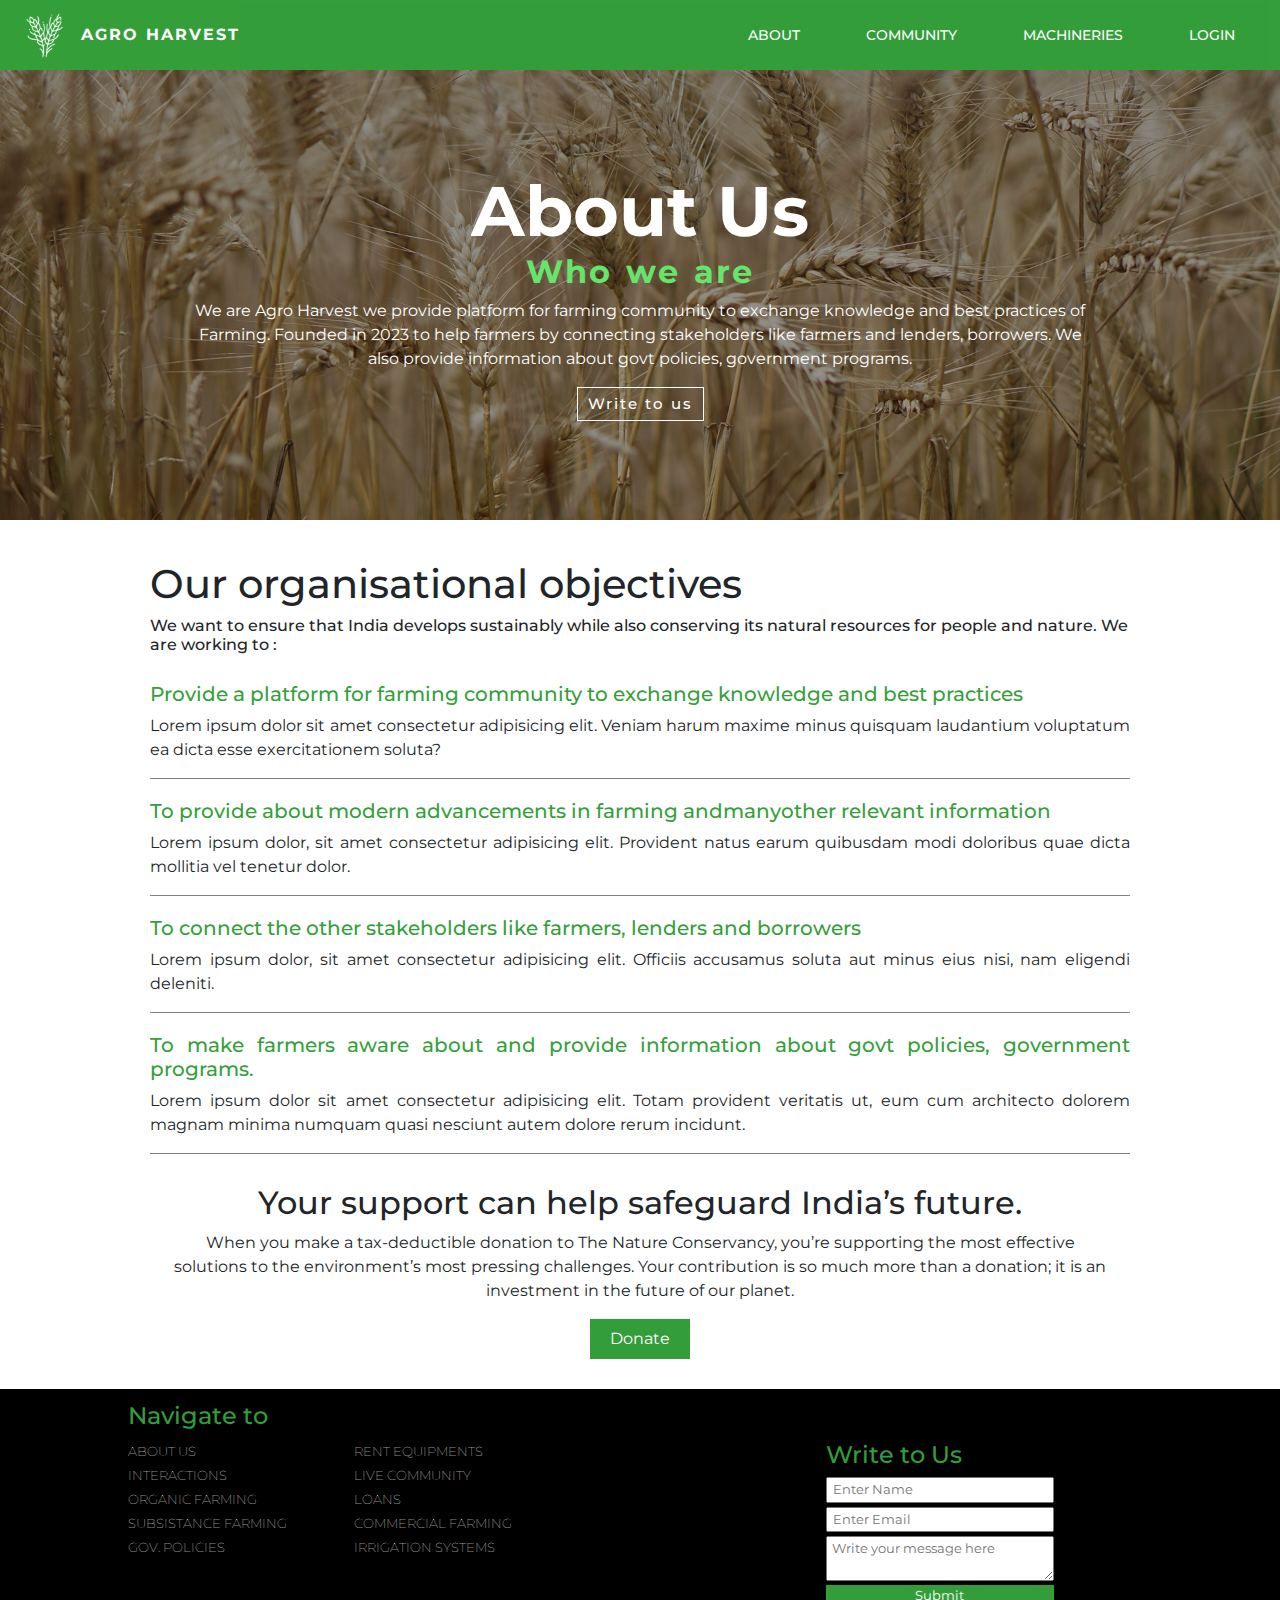
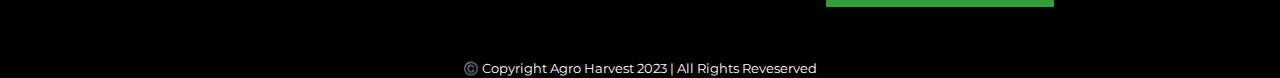
==== about.html @ 1d120f58 "initial commit" ====
<!DOCTYPE html>
<html lang="en">

<head>
    <meta charset="UTF-8">
    <meta http-equiv="X-UA-Compatible" content="IE=edge">
    <meta name="viewport" content="width=device-width, initial-scale=1.0">
    <title>About | Agro Harvest </title>
    <link rel="stylesheet" href="https://cdn.jsdelivr.net/npm/bootstrap@5.3.0-alpha1/dist/css/bootstrap.min.css">
    <script src="https://cdn.jsdelivr.net/npm/bootstrap@5.3.0-alpha1/dist/js/bootstrap.bundle.min.js"></script>
    <link rel="preconnect" href="https://fonts.googleapis.com">
    <link rel="preconnect" href="https://fonts.gstatic.com" crossorigin>
    <link href="https://fonts.googleapis.com/css2?family=Montserrat:wght@500&display=swap" rel="stylesheet">
    <link rel="icon" type="image/x-icon" href="logo.png">
    <link rel="stylesheet" href="about.css">
</head>

<body>
    <div class="navbar navbar-expand-lg navbar-light">
        <div class="container-fluid">
            <div class="navbar-header">
                <img src="logo.png" alt="error" class="navbar-brand">
                <span class="ltext">AGRO HARVEST</span>
            </div>
            <button class="navbar-toggler" type="button" data-bs-toggle="offcanvas" data-bs-target="#offcanvasNavbar">
                <span class="navbar-toggler-icon"></span>
            </button>
            <div class="offcanvas offcanvas-end" tabindex="-1" id="offcanvasNavbar">
                <div class="offcanvas-header">
                    <h5 class="offcanvas-title" id="offcanvasNavbarLabel">Home</h5>
                    <button type="button" class="btn-close" data-bs-dismiss="offcanvas"></button>
                </div>
                <div class="offcanvas-body">
                    <ul class="navbar-nav justify-content-end flex-grow-1">
                        <li class="nav-item"><a class="nav-link" href="about.html">ABOUT</a></li>
                        <li class="nav-item"><a class="nav-link" href="Community.html">COMMUNITY</a></li>
                        <li class="nav-item"><a class="nav-link" href="rent.html">MACHINERIES</a></li>
                        <li class="nav-item"><a class="nav-link" href="#">LOGIN</a></li>
                    </ul>
                </div>
            </div>
        </div>
    </div>
    <div class="banner">
        <h1>About Us</h1>
        <h2>Who we are</h2>
        <p>We are Agro Harvest we provide platform for
            farming community to exchange knowledge and best practices of Farming. Founded in 2023 to help farmers by
            connecting stakeholders like farmers and lenders, borrowers. We also provide information about govt
            policies, government programs.</p>
        <button type="button"><a href="#foot1">Write to us</a></button>
    </div>
    <div class="section">
        <h1>Our organisational objectives</h1>
        <h6>We want to ensure that India develops sustainably while also conserving its natural resources for people and
            nature. We are working to :</h6>
        <div class="section_content">
            <div>
                <h5>Provide a platform for
                    farming community to exchange knowledge and best practices</h5>
                <p>Lorem ipsum dolor sit amet consectetur adipisicing elit. Veniam harum maxime minus quisquam
                    laudantium voluptatum ea dicta esse exercitationem soluta?</p>
            </div>
        </div>
        <div class="section_content">
            <div>
                <h5>To provide about modern advancements in farming andmanyother relevant information</h5>
                <p>Lorem ipsum dolor, sit amet consectetur adipisicing elit. Provident natus earum quibusdam modi
                    doloribus quae dicta mollitia vel tenetur dolor.</p>
            </div>
        </div>
        <div class="section_content">
            <div>
                <h5>To connect the other stakeholders like farmers, lenders and borrowers</h5>
                <p>Lorem ipsum dolor, sit amet consectetur adipisicing elit. Officiis accusamus soluta aut minus eius
                    nisi, nam eligendi deleniti.</p>
            </div>
        </div>
        <div class="section_content">
            <div>
                <h5>To make farmers aware about and provide information about govt policies, government programs.</h5>
                <p>Lorem ipsum dolor sit amet consectetur adipisicing elit. Totam provident veritatis ut, eum cum
                    architecto dolorem magnam minima numquam quasi nesciunt autem dolore rerum incidunt.</p>
            </div>
        </div>
    </div>
    <div class="donate">
        <h2>Your support can help safeguard India’s future.
        </h2>
        <p>When you make a tax-deductible donation to The Nature Conservancy, you’re supporting the most effective
            solutions to the environment’s most pressing challenges. Your contribution is so much more than a donation;
            it is an investment in the future of our planet.
        </p>
        <button>Donate</button>
    </div>
    <footer>
        <div class="foot" id="foot1">
            <h4>Navigate to</h4>
            <div id="links">
                <ul>
                    <li><a href="about.html">About Us</a></li>
                    <li><a href="Community.html">Interactions</a></li>
                    <li><a href="Organics.html">Organic Farming</a></li>
                    <li><a href="#">Subsistance Farming</a></li>
                    <li><a href="#">Gov. Policies</a></li>
                </ul>
                <ul>
                    <li><a href="rent.html">Rent equipments</a></li>
                    <li><a href="Chat.html">Live Community</a></li>
                    <li><a href="#">Loans</a></li>
                    <li><a href="Commercial.html">Commercial farming</a></li>
                    <li><a href="#">Irrigation systems</a></li>
                </ul>
            </div>

        </div>
        <div class="foot" id="foot3">
            <form action="">
                <h4>Write to Us</h4>
                <input type="name" name="name" id="name" placeholder=" Enter Name">
                <input type="email" name="email" id="email" placeholder=" Enter Email">
                <textarea name="textarea" id="" cols="21" rows="2" placeholder=" Write your message here"></textarea>
                <button type="submit">
                    Submit
                </button>
            </form>
        </div>

    </footer>
    <p id="copy">©️ Copyright Agro Harvest 2023 | All Rights Reveserved</p>
</body>
<script>

</script>

</html>
---- about.css ----
* {
    font-family: 'Montserrat', Verdana, Geneva, Tahoma, sans-serif;
    box-sizing: border-box;
    overflow-x: hidden;
    scroll-behavior: smooth;
}

.navbar {
    background-color: rgb(52, 159, 57);
    padding: 0px;
    margin: 0px;
    height: 70px;
}

.container-fluid {
    height: 100%;
}

.navbar-brand {
    height: 45px;
    padding: 0px 25px;
}

.nav-item a {
    font-size: 14px;
    font-weight: 500;
    color: white;
}

.navbar ul li {
    border-radius: 20px;
    padding: 0px 15px;
    margin: 15px 10px;
    transition: 0.5s;
}

.navbar ul li:hover {
    background-color: white;
}

.navbar-toggler-icon {
    color: #fff;
}

.nav-item :hover {
    color: black;
}

.navbar-light .navbar-toggler-icon {
    background-image: url("data:image/svg+xml,%3csvg xmlns='http://www.w3.org/2000/svg' viewBox='0 0 30 30'%3e%3cpath stroke='rgb(255, 255, 255)' stroke-linecap='round' stroke-miterlimit='10' stroke-width='2' d='M4 7h22M4 15h22M4 23h22'/%3e%3c/svg%3e");
}

.navbar-header img {
    filter: invert(100%);
    padding: 0px 10px;
    margin: 0px 0px;
}

.ltext {
    color: #fff;
    font-size: 1rem;
    font-weight: bold;
    letter-spacing: 2px;
}

.offcanvas-body {
    background-color: rgb(51, 158, 57);
}

.banner {
    height: 450px;
    width: 100vw;
    background-image: linear-gradient(to top, rgba(9, 9, 9, 0.4), rgba(35, 33, 33, 0.501)),
        url('banner-about.jpg');
    background-size: cover;
    display: flex;
    flex-direction: column;
    align-items: center;
    justify-content: center;
}

.banner h1 {
    color: white;
    font-size: 70px;
    margin: 0px 0px;
    font-weight: bold;
    overflow: hidden;
}

.banner h2 {
    color: rgb(102 229 108);
    letter-spacing: 2px;
    word-spacing: 3px;
    font-weight: bold;
}

.banner button {
    font-size: 15px;
    padding: 0px 0px;
    background-color: rgba(255, 255, 255, 0);
    border-radius: 0px;
    border: 1.5px solid white;
    color: #fff;
    letter-spacing: 2px;
    font-weight: 500;
}

.banner a {
    color: #fff;
    text-decoration: none;
    display: block;
    /* border: 1px solid white; */
    width: 100%;
    height: 100%;
    padding: 5px 10px;
}

.banner a:hover {
    background-color: white;
    color: black;
}

.banner p {
    color: #fff;
    font-size: 1rem;
    text-align: center;
    width: 70%;
}

.section {
    margin-top: 40px;
    display: flex;
    flex-direction: column;
    width: 100vw;
    padding: 0px 150px;
    /* align-items: center; */
    /* justify-content: center; */

}

.section_content {
    display: flex;
    justify-content: space-between;
    border-bottom: 1px solid grey;
    margin-top: 20px;
    text-align: justify;

}

.section_content h5 {
    color: rgb(52, 159, 57);
}

.donate {
    width: 100%;
    margin: 30px 0px;
    padding: 0px 170px;
    display: flex;
    flex-direction: column;
    text-align: center;
    align-items: center;
}

.donate button {
    width: 100px;
    height: 40px;
    padding: 5px 10px;
    color: white;
    background-color: rgb(51, 158, 57);
    border: none;
}

.donate button:hover {
    background-color: black;
    color: white;
}

footer {
    width: 100vw;
    height: 30vh;
    background-color: black;
    display: flex;
    align-items: center;
    justify-content: space-around;
}

.foot {
    height: 90%;
    width: 30%;
    /* border: 1px solid white; */
    overflow: hidden;
}

form {
    width: 70%;
    display: flex;
    flex-direction: column;
    font-size: small;
}

form input,
textarea {
    width: 85%;
    margin-bottom: 4px;
}

form button {
    background-color: rgb(51, 158, 57);
    border: none;
    color: white;
    width: 85%;
}

textarea:focus,
input:focus {
    outline: none;
}

#foot3 {
    display: flex;
    align-items: center;
    justify-content: center;
}

#foot1 ul {
    padding: 0px;
}

#foot1 h4 {
    color: rgb(51, 158, 57);
}

#foot1 li a {
    list-style: none;
    color: white;
    font-size: 0.8rem;
    font-weight: lighter;
    text-transform: uppercase;
    text-decoration: none;
}

#foot1 li a:hover {
    color: rgb(51, 158, 57);
}

#links {
    display: flex;
    justify-content: space-between;
}

#foot3 h4 {
    color: rgb(51, 158, 57);
}

#copy {
    width: 100%;
    text-align: center;
    background-color: black;
    color: white;
    font-size: 0.8rem;
    margin-bottom: 0px;
}

@media only screen and (max-width:700px) {
    .banner h1 {
        font-size: 50px;
    }

    .section {
        padding: 0px 20px;
    }

    .donate {
        padding: 0px 40px;

    }

    #foot1 {
        width: 60%;
        padding: 0px 2px;
    }

    #foot3 {
        width: 40%;
        margin-right: 4px;
    }

    #foot3 form {
        width: 100%;
    }

    form input,
    textarea {
        width: 100%;
        margin-bottom: 6px;
    }

    form button {
        width: 100%;
    }

    #foot1 li a {
        font-size: 0.7rem;
    }
}
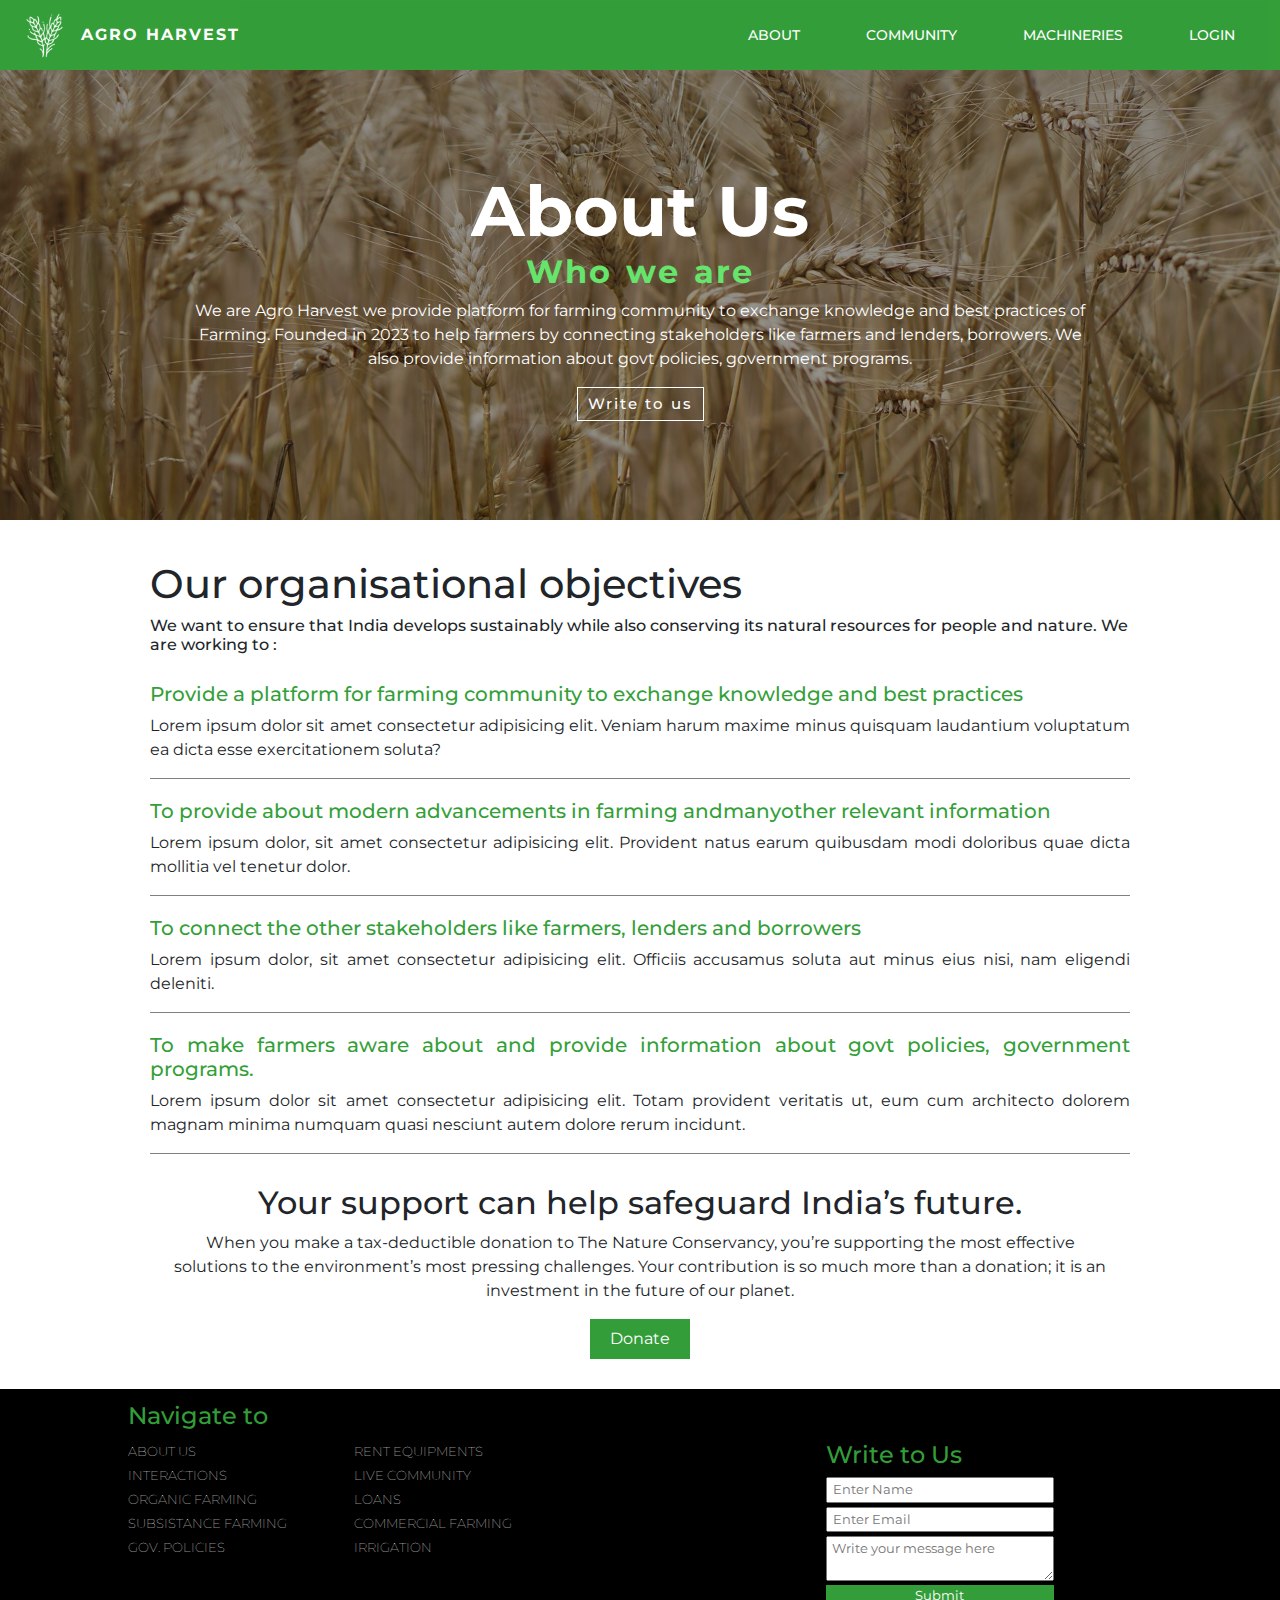
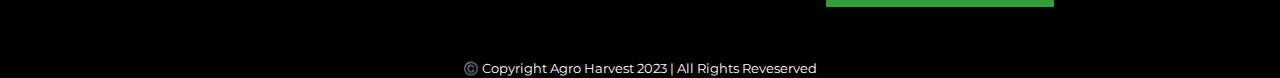
==== commit f47841ec: "Update about.html" ====
--- a/about.html
+++ b/about.html
@@ -109,7 +109,7 @@
                     <li><a href="Chat.html">Live Community</a></li>
                     <li><a href="#">Loans</a></li>
                     <li><a href="Commercial.html">Commercial farming</a></li>
-                    <li><a href="#">Irrigation systems</a></li>
+                    <li><a href="#">Irrigation</a></li>
                 </ul>
             </div>
 
